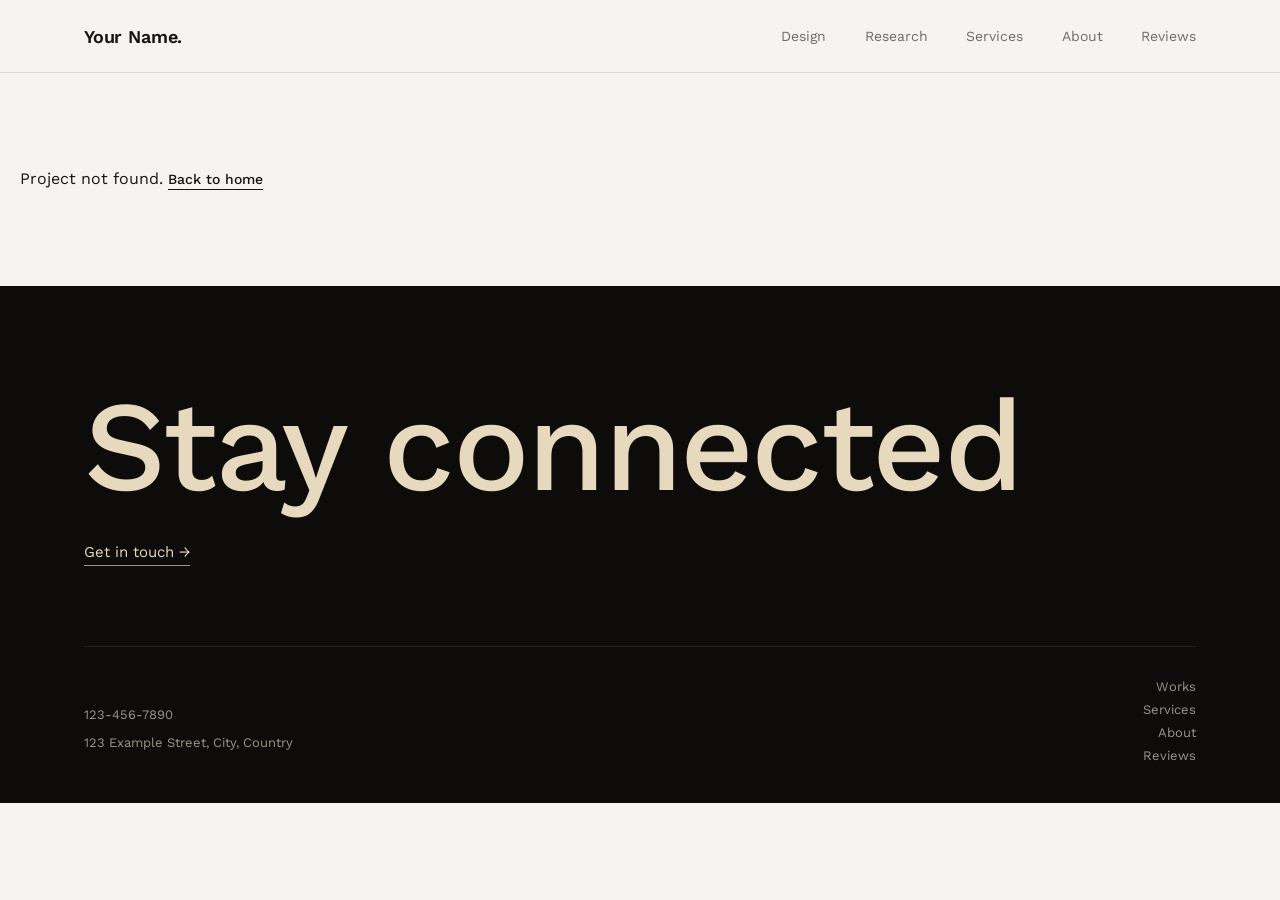
==== project.html @ c6c9f7dd "Add files via upload" ====
<!DOCTYPE html>
<html lang="en">
<head>
<meta charset="UTF-8">
<meta name="viewport" content="width=device-width, initial-scale=1.0">
<title>Project — Portfolio</title>
<link rel="preconnect" href="https://fonts.googleapis.com">
<link rel="preconnect" href="https://fonts.gstatic.com" crossorigin>
<link href="https://fonts.googleapis.com/css2?family=Work+Sans:wght@300;400;500;600;700&display=swap" rel="stylesheet">
<link rel="stylesheet" href="css/style.css">
</head>
<body>

<nav class="nav">
  <div class="wrap">
    <a class="nav-logo" href="index.html">Your Name.</a>
    <button class="nav-toggle" aria-label="Toggle menu">☰</button>
    <ul class="nav-links">
      <li><a href="index.html#design-works">Design</a></li>
      <li><a href="index.html#research-works">Research</a></li>
      <li><a href="index.html#services">Services</a></li>
      <li><a href="index.html#about">About</a></li>
      <li><a href="index.html#reviews">Reviews</a></li>
    </ul>
  </div>
</nav>

<div id="project-root"></div>

<footer class="footer">
  <div class="wrap">
    <h2 class="footer-title">Stay connected</h2>
    <a class="footer-cta" href="mailto:hello@example.com">Get in touch →</a>
    <div class="footer-bottom">
      <div>
        <p>123-456-7890</p>
        <p>123 Example Street, City, Country</p>
      </div>
      <ul class="footer-links">
        <li><a href="index.html#design-works">Works</a></li>
        <li><a href="index.html#services">Services</a></li>
        <li><a href="index.html#about">About</a></li>
        <li><a href="index.html#reviews">Reviews</a></li>
      </ul>
    </div>
  </div>
</footer>

<script src="js/projects-data.js"></script>
<script src="js/render.js"></script>
</body>
</html>
---- css/style.css ----
/* ============================================
   TOKENS
   ============================================ */
:root {
  --bg: #F5F4F0;
  --bg-alt: #EFEDE8;
  --text: #161513;
  --text-soft: #6E6C67;
  --accent: #FF4B1F;
  --line: #DEDBD3;
  --footer-bg: #0D0C0A;
  --footer-text: #E7D9BE;
  --footer-text-soft: #9C948A;
  --radius: 6px;
  --max: 1240px;
  --gutter: clamp(24px, 5vw, 64px);
}

* { box-sizing: border-box; }
html { scroll-behavior: smooth; }

body {
  margin: 0;
  background: var(--bg);
  color: var(--text);
  font-family: "Work Sans", -apple-system, sans-serif;
  font-weight: 400;
  -webkit-font-smoothing: antialiased;
}

img { max-width: 100%; display: block; }
a { color: inherit; text-decoration: none; }

.wrap {
  max-width: var(--max);
  margin: 0 auto;
  padding: 0 var(--gutter);
}

/* ============================================
   NAV
   ============================================ */
.nav {
  position: sticky;
  top: 0;
  z-index: 50;
  background: rgba(245, 244, 240, 0.88);
  backdrop-filter: blur(8px);
  border-bottom: 1px solid var(--line);
}

.nav .wrap {
  display: flex;
  align-items: center;
  justify-content: space-between;
  height: 72px;
}

.nav-logo {
  font-weight: 600;
  font-size: 18px;
  letter-spacing: -0.01em;
}

.nav-links {
  display: flex;
  gap: clamp(20px, 3vw, 40px);
  list-style: none;
  margin: 0;
  padding: 0;
  font-size: 14px;
  font-weight: 400;
  color: var(--text-soft);
}

.nav-links a:hover { color: var(--text); }

.nav-toggle {
  display: none;
  background: none;
  border: none;
  font-size: 22px;
  cursor: pointer;
  color: var(--text);
}

@media (max-width: 760px) {
  .nav-links {
    position: fixed;
    inset: 72px 0 auto 0;
    background: var(--bg);
    flex-direction: column;
    padding: 24px var(--gutter) 32px;
    border-bottom: 1px solid var(--line);
    transform: translateY(-8px);
    opacity: 0;
    pointer-events: none;
    transition: opacity .2s ease, transform .2s ease;
  }
  .nav-links.open {
    opacity: 1;
    transform: translateY(0);
    pointer-events: auto;
  }
  .nav-toggle { display: block; }
}

/* ============================================
   SECTION LABEL (eyebrow-style, used sparingly & only where content is a labeled group)
   ============================================ */
.section-label {
  display: flex;
  align-items: center;
  gap: 12px;
  color: var(--text-soft);
  font-size: 14px;
  margin-bottom: 20px;
}
.section-label::before {
  content: "";
  width: 28px;
  height: 1px;
  background: var(--text-soft);
}

/* ============================================
   HERO
   ============================================ */
.hero {
  padding: 56px 0 0;
}

.hero-grid {
  display: grid;
  grid-template-columns: 1.1fr 0.9fr;
  gap: var(--gutter);
  align-items: start;
}

.hero-image {
  aspect-ratio: 4 / 3.4;
  background: var(--bg-alt);
  border-radius: var(--radius);
  overflow: hidden;
}
.hero-image img { width: 100%; height: 100%; object-fit: cover; }

.hero-copy h1 {
  font-size: clamp(28px, 3.4vw, 40px);
  font-weight: 500;
  margin: 0 0 20px;
  letter-spacing: -0.01em;
}

.hero-copy p {
  font-size: 16px;
  line-height: 1.6;
  color: var(--text-soft);
  max-width: 42ch;
  margin: 0 0 24px;
}

.link-arrow {
  display: inline-flex;
  align-items: center;
  gap: 8px;
  font-size: 14px;
  font-weight: 500;
  border-bottom: 1px solid var(--text);
  padding-bottom: 2px;
}

.hero-name {
  display: flex;
  justify-content: space-between;
  align-items: flex-end;
  margin-top: 72px;
  padding-bottom: 48px;
  border-bottom: 1px solid var(--line);
}

.hero-name h2 {
  font-size: clamp(44px, 9vw, 96px);
  font-weight: 500;
  margin: 0;
  letter-spacing: -0.02em;
  line-height: 1;
}

.hero-name .scroll-hint {
  font-size: 13px;
  color: var(--text-soft);
  white-space: nowrap;
}

@media (max-width: 760px) {
  .hero-grid { grid-template-columns: 1fr; }
  .hero-name { flex-direction: column; align-items: flex-start; gap: 16px; }
}

/* ============================================
   SELECTED WORKS
   ============================================ */
.works {
  padding: 96px 0;
}

.works-head {
  display: grid;
  grid-template-columns: 1fr 1.4fr;
  gap: var(--gutter);
  margin-bottom: 56px;
  align-items: start;
}

.works-head p {
  font-size: clamp(20px, 2.4vw, 28px);
  font-weight: 400;
  line-height: 1.4;
  margin: 0;
  letter-spacing: -0.01em;
}

.works-grid {
  display: grid;
  grid-template-columns: 1fr 1fr;
  gap: 32px 32px;
}

.work-card { display: block; }

.work-thumb {
  aspect-ratio: 4 / 3;
  border-radius: var(--radius);
  overflow: hidden;
  background: var(--bg-alt);
  margin-bottom: 16px;
  position: relative;
}
.work-thumb img,
.work-thumb video {
  width: 100%;
  height: 100%;
  object-fit: cover;
  transition: transform .5s ease;
}
.work-card:hover .work-thumb img,
.work-card:hover .work-thumb video {
  transform: scale(1.03);
}

.work-title {
  font-size: 17px;
  font-weight: 500;
  margin: 0 0 4px;
}
.work-meta {
  font-size: 14px;
  color: var(--text-soft);
  margin: 0;
}

@media (max-width: 760px) {
  .works-head { grid-template-columns: 1fr; }
  .works-grid { grid-template-columns: 1fr; }
}

/* ============================================
   SERVICES
   ============================================ */
.services { padding: 96px 0; border-top: 1px solid var(--line); }

.services-head {
  display: grid;
  grid-template-columns: 1fr 1.4fr;
  gap: var(--gutter);
  margin-bottom: 56px;
}
.services-head p {
  font-size: clamp(20px, 2.4vw, 28px);
  font-weight: 400;
  line-height: 1.4;
  margin: 0;
}

.service-row {
  display: grid;
  grid-template-columns: 32px 1fr 1fr;
  gap: 32px;
  align-items: center;
  padding: 28px 0;
  border-top: 1px solid var(--line);
}
.service-row:last-child { border-bottom: 1px solid var(--line); }

.service-index { font-size: 13px; color: var(--text-soft); }
.service-title { font-size: 19px; font-weight: 500; margin: 0 0 6px; }
.service-desc { font-size: 14px; color: var(--text-soft); margin: 0; max-width: 40ch; }
.service-thumb {
  aspect-ratio: 5 / 2;
  border-radius: var(--radius);
  overflow: hidden;
  background: var(--bg-alt);
}
.service-thumb img { width: 100%; height: 100%; object-fit: cover; }

@media (max-width: 760px) {
  .services-head { grid-template-columns: 1fr; }
  .service-row { grid-template-columns: 1fr; gap: 12px; }
  .service-thumb { aspect-ratio: 16/9; }
}

/* ============================================
   ABOUT
   ============================================ */
.about { padding: 96px 0; border-top: 1px solid var(--line); }

.about-grid {
  display: grid;
  grid-template-columns: 0.9fr 1.1fr;
  gap: var(--gutter);
}

.about-name { font-size: clamp(32px, 4vw, 48px); font-weight: 500; margin: 0 0 20px; }
.about-bio { font-size: 15px; line-height: 1.7; color: var(--text-soft); max-width: 46ch; }

.timeline-row {
  display: flex;
  justify-content: space-between;
  gap: 16px;
  padding: 18px 0;
  border-top: 1px solid var(--line);
}
.timeline-row:last-child { border-bottom: 1px solid var(--line); }
.timeline-role { font-size: 15px; font-weight: 500; margin: 0 0 4px; }
.timeline-org { font-size: 13px; color: var(--text-soft); margin: 0; }
.timeline-year { font-size: 13px; color: var(--text-soft); white-space: nowrap; }

@media (max-width: 760px) {
  .about-grid { grid-template-columns: 1fr; }
}

/* ============================================
   TESTIMONIALS
   ============================================ */
.testimonials { padding: 96px 0; border-top: 1px solid var(--line); }
.testimonials-head { max-width: 46ch; margin-bottom: 48px; }
.testimonials-head p { color: var(--text-soft); font-size: 15px; line-height: 1.6; }

.testi-grid {
  display: grid;
  grid-template-columns: repeat(2, 1fr);
  gap: 24px;
}
.testi-card {
  background: var(--bg-alt);
  border-radius: var(--radius);
  padding: 28px;
}
.testi-quote { font-size: 16px; line-height: 1.6; margin: 0 0 20px; }
.testi-person { display: flex; align-items: center; gap: 12px; }
.testi-avatar {
  width: 36px; height: 36px; border-radius: 50%;
  background: var(--line); overflow: hidden; flex-shrink: 0;
}
.testi-avatar img { width: 100%; height: 100%; object-fit: cover; }
.testi-name { font-size: 14px; font-weight: 500; margin: 0; }
.testi-role { font-size: 13px; color: var(--text-soft); margin: 0; }

@media (max-width: 760px) {
  .testi-grid { grid-template-columns: 1fr; }
}

/* ============================================
   FOOTER
   ============================================ */
.footer {
  background: var(--footer-bg);
  color: var(--footer-text);
  padding: 96px 0 40px;
}

.footer-title {
  font-size: clamp(48px, 11vw, 128px);
  font-weight: 500;
  margin: 0 0 32px;
  letter-spacing: -0.02em;
  line-height: 1;
}

.footer-cta {
  display: inline-flex;
  align-items: center;
  gap: 10px;
  font-size: 15px;
  color: var(--footer-text);
  border-bottom: 1px solid var(--footer-text-soft);
  padding-bottom: 4px;
  margin-bottom: 80px;
}

.footer-bottom {
  display: flex;
  justify-content: space-between;
  align-items: flex-end;
  gap: 24px;
  padding-top: 32px;
  border-top: 1px solid #262420;
  color: var(--footer-text-soft);
  font-size: 13px;
}

.footer-links {
  display: flex;
  flex-direction: column;
  gap: 8px;
  list-style: none;
  margin: 0;
  padding: 0;
  text-align: right;
}
.footer-links a:hover { color: var(--footer-text); }

@media (max-width: 760px) {
  .footer-bottom { flex-direction: column; align-items: flex-start; gap: 24px; }
  .footer-links { text-align: left; }
}

/* ============================================
   PROJECT PAGE
   ============================================ */
.project-header { padding: 56px 0 40px; }

.project-header-grid {
  display: grid;
  grid-template-columns: 1.3fr 0.7fr;
  gap: var(--gutter);
  align-items: start;
  padding-bottom: 40px;
  border-bottom: 1px solid var(--line);
}

.project-title { font-size: clamp(32px, 5vw, 52px); font-weight: 500; margin: 0 0 16px; letter-spacing: -0.01em; }

.project-live {
  display: inline-flex;
  align-items: center;
  gap: 8px;
  font-size: 14px;
  color: var(--text-soft);
}
.project-live:hover { color: var(--text); }

.project-meta dl {
  display: grid;
  grid-template-columns: 1fr 1fr;
  gap: 20px 16px;
  margin: 0;
}
.project-meta dt { font-size: 12px; color: var(--text-soft); margin-bottom: 4px; }
.project-meta dd { font-size: 14px; font-weight: 500; margin: 0; }

@media (max-width: 760px) {
  .project-header-grid { grid-template-columns: 1fr; }
}

.project-hero {
  margin: 48px 0;
  border-radius: var(--radius);
  overflow: hidden;
  background: var(--bg-alt);
}
.project-hero img, .project-hero video { width: 100%; display: block; }

.project-details {
  display: grid;
  grid-template-columns: 0.6fr 1.4fr;
  gap: var(--gutter);
  padding: 48px 0;
  border-top: 1px solid var(--line);
}
.project-details p {
  font-size: 15px;
  line-height: 1.75;
  color: var(--text-soft);
  margin: 0 0 20px;
}
.project-details p:last-child { margin-bottom: 0; }

@media (max-width: 760px) {
  .project-details { grid-template-columns: 1fr; }
}

.project-gallery {
  display: flex;
  flex-direction: column;
  gap: 24px;
  padding-bottom: 64px;
}
.project-gallery img, .project-gallery video {
  width: 100%;
  border-radius: var(--radius);
  background: var(--bg-alt);
}

.project-nav {
  display: flex;
  justify-content: space-between;
  padding: 32px 0 80px;
  border-top: 1px solid var(--line);
  font-size: 14px;
}
.project-nav a { color: var(--text-soft); }
.project-nav a:hover { color: var(--text); }

/* Utility empty state for template placeholders */
.placeholder-note {
  font-size: 13px;
  color: var(--text-soft);
  text-align: center;
  padding: 4px 8px;
}
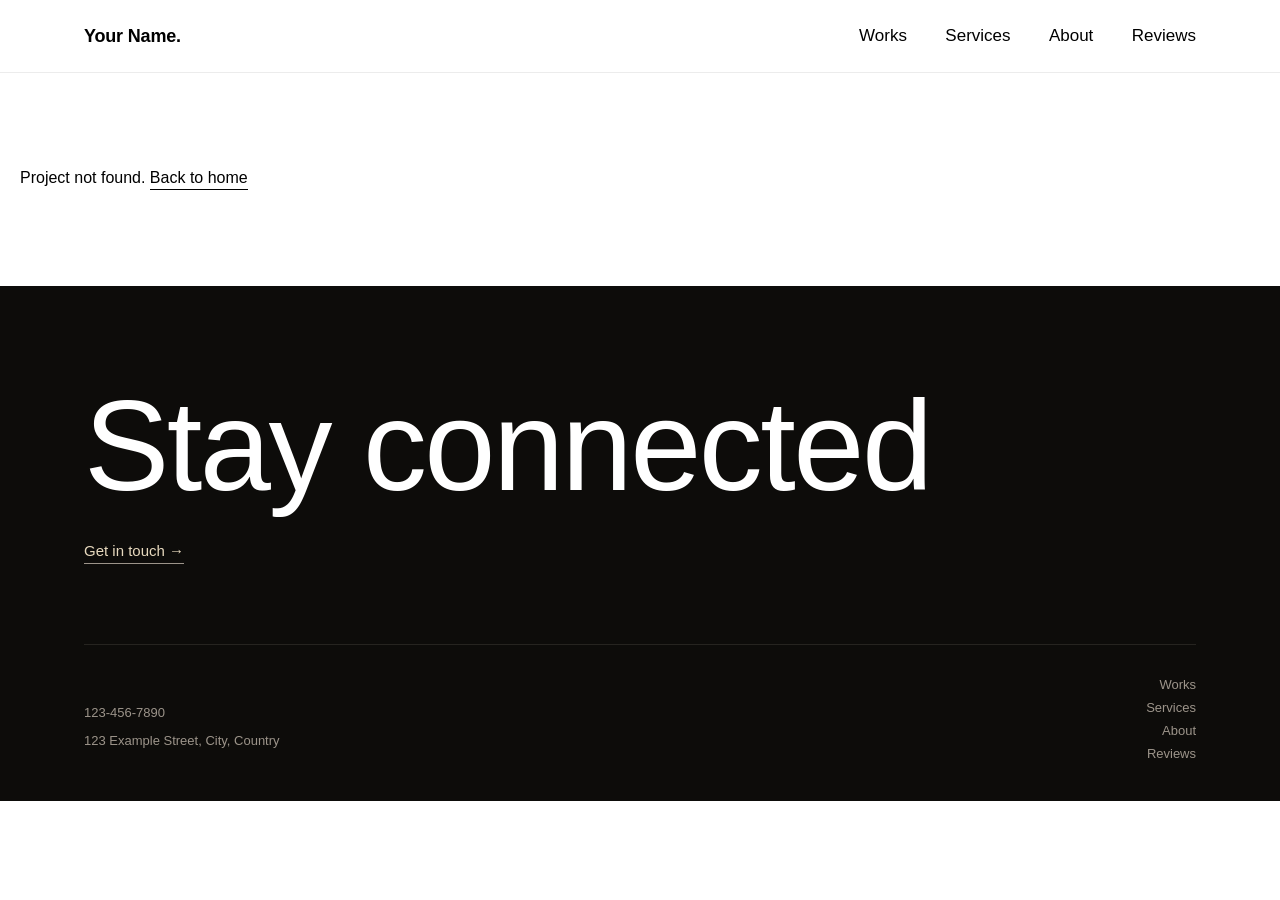
==== commit 37531837: "sisteragency" ====
--- a/project.html
+++ b/project.html
@@ -16,8 +16,7 @@
     <a class="nav-logo" href="index.html">Your Name.</a>
     <button class="nav-toggle" aria-label="Toggle menu">☰</button>
     <ul class="nav-links">
-      <li><a href="index.html#design-works">Design</a></li>
-      <li><a href="index.html#research-works">Research</a></li>
+      <li><a href="index.html#design-works">Works</a></li>
       <li><a href="index.html#services">Services</a></li>
       <li><a href="index.html#about">About</a></li>
       <li><a href="index.html#reviews">Reviews</a></li>
--- a/css/style.css
+++ b/css/style.css
@@ -2,12 +2,12 @@
    TOKENS
    ============================================ */
 :root {
-  --bg: #F5F4F0;
+  --bg: #FFFFFF;
   --bg-alt: #EFEDE8;
-  --text: #161513;
-  --text-soft: #6E6C67;
+  --text: #000000;
+  --text-soft: #000000;
   --accent: #FF4B1F;
-  --line: #DEDBD3;
+  --line: #ECECEC;
   --footer-bg: #0D0C0A;
   --footer-text: #E7D9BE;
   --footer-text-soft: #9C948A;
@@ -16,6 +16,23 @@
   --gutter: clamp(24px, 5vw, 64px);
 }
 
+@font-face {
+  font-family: 'InterDisplay';
+  src: url('fonts/InterDisplay-Regular.woff') format('woff');
+  font-weight: 400;
+  font-style: normal;
+  font-display: swap;
+}
+
+/* Kept available for the one deliberate bold moment (work-details title) */
+@font-face {
+  font-family: 'InterDisplay';
+  src: url('fonts/InterDisplay-SemiBold.woff') format('woff');
+  font-weight: 600;
+  font-style: normal;
+  font-display: swap;
+}
+
 * { box-sizing: border-box; }
 html { scroll-behavior: smooth; }
 
@@ -23,9 +40,13 @@
   margin: 0;
   background: var(--bg);
   color: var(--text);
-  font-family: "Work Sans", -apple-system, sans-serif;
+  font-family: 'InterDisplay', sans-serif;
+  font-weight: 300;
+}
+
+h1, h2, h3, h4, h5, h6 {
   font-weight: 400;
-  -webkit-font-smoothing: antialiased;
+  color: var(--text);
 }
 
 img { max-width: 100%; display: block; }
@@ -44,7 +65,7 @@
   position: sticky;
   top: 0;
   z-index: 50;
-  background: rgba(245, 244, 240, 0.88);
+  background: rgba(255, 255, 255, 0.9);
   backdrop-filter: blur(8px);
   border-bottom: 1px solid var(--line);
 }
@@ -68,7 +89,7 @@
   list-style: none;
   margin: 0;
   padding: 0;
-  font-size: 14px;
+  font-size: 17px;
   font-weight: 400;
   color: var(--text-soft);
 }
@@ -113,7 +134,8 @@
   align-items: center;
   gap: 12px;
   color: var(--text-soft);
-  font-size: 14px;
+  font-size: 30px;
+  line-height: 36px;
   margin-bottom: 20px;
 }
 .section-label::before {
@@ -153,8 +175,8 @@
 }
 
 .hero-copy p {
-  font-size: 16px;
-  line-height: 1.6;
+  font-size: 18px;
+  line-height: 1.4;
   color: var(--text-soft);
   max-width: 42ch;
   margin: 0 0 24px;
@@ -164,7 +186,7 @@
   display: inline-flex;
   align-items: center;
   gap: 8px;
-  font-size: 14px;
+  font-size: 16px;
   font-weight: 500;
   border-bottom: 1px solid var(--text);
   padding-bottom: 2px;
@@ -188,7 +210,7 @@
 }
 
 .hero-name .scroll-hint {
-  font-size: 13px;
+  font-size: 16px;
   color: var(--text-soft);
   white-space: nowrap;
 }
@@ -216,7 +238,7 @@
 .works-head p {
   font-size: clamp(20px, 2.4vw, 28px);
   font-weight: 400;
-  line-height: 1.4;
+  line-height: 36px;
   margin: 0;
   letter-spacing: -0.01em;
 }
@@ -250,12 +272,12 @@
 }
 
 .work-title {
+  font-size: 20px;
+  font-weight: 500;
+  margin: 0 0 4px;
+}
+.work-meta {
   font-size: 17px;
-  font-weight: 500;
-  margin: 0 0 4px;
-}
-.work-meta {
-  font-size: 14px;
   color: var(--text-soft);
   margin: 0;
 }
@@ -295,7 +317,7 @@
 
 .service-index { font-size: 13px; color: var(--text-soft); }
 .service-title { font-size: 19px; font-weight: 500; margin: 0 0 6px; }
-.service-desc { font-size: 14px; color: var(--text-soft); margin: 0; max-width: 40ch; }
+.service-desc { font-size: 16px; line-height: 1.4; color: var(--text-soft); margin: 0; max-width: 40ch; }
 .service-thumb {
   aspect-ratio: 5 / 2;
   border-radius: var(--radius);
@@ -322,7 +344,7 @@
 }
 
 .about-name { font-size: clamp(32px, 4vw, 48px); font-weight: 500; margin: 0 0 20px; }
-.about-bio { font-size: 15px; line-height: 1.7; color: var(--text-soft); max-width: 46ch; }
+.about-bio { font-size: 17px; line-height: 1.45; color: var(--text-soft); max-width: 46ch; }
 
 .timeline-row {
   display: flex;
@@ -345,7 +367,7 @@
    ============================================ */
 .testimonials { padding: 96px 0; border-top: 1px solid var(--line); }
 .testimonials-head { max-width: 46ch; margin-bottom: 48px; }
-.testimonials-head p { color: var(--text-soft); font-size: 15px; line-height: 1.6; }
+.testimonials-head p { color: var(--text-soft); font-size: 17px; line-height: 1.45; }
 
 .testi-grid {
   display: grid;
@@ -357,7 +379,7 @@
   border-radius: var(--radius);
   padding: 28px;
 }
-.testi-quote { font-size: 16px; line-height: 1.6; margin: 0 0 20px; }
+.testi-quote { font-size: 18px; line-height: 1.4; margin: 0 0 20px; }
 .testi-person { display: flex; align-items: center; gap: 12px; }
 .testi-avatar {
   width: 36px; height: 36px; border-radius: 50%;
@@ -386,6 +408,7 @@
   margin: 0 0 32px;
   letter-spacing: -0.02em;
   line-height: 1;
+  color: #FFFFFF;
 }
 
 .footer-cta {
@@ -440,14 +463,31 @@
   border-bottom: 1px solid var(--line);
 }
 
-.project-title { font-size: clamp(32px, 5vw, 52px); font-weight: 500; margin: 0 0 16px; letter-spacing: -0.01em; }
+.project-title {
+  font-size: clamp(36px, 6vw, 64px);
+  font-weight: 500;
+  line-height: 1.2;
+  margin: 0 0 16px;
+  letter-spacing: -0.01em;
+  color: #000000;
+}
+
+.project-intro {
+  font-size: 16px;
+  font-weight: 200;
+  line-height: 1.375;
+  color: rgb(0,0,0);
+  max-width: 52ch;
+  margin: 0 0 16px;
+}
 
 .project-live {
   display: inline-flex;
   align-items: center;
   gap: 8px;
-  font-size: 14px;
-  color: var(--text-soft);
+  font-weight: 200;
+  font-size: 17px;
+  color: rgb(109,109,109);
 }
 .project-live:hover { color: var(--text); }
 
@@ -457,8 +497,20 @@
   gap: 20px 16px;
   margin: 0;
 }
-.project-meta dt { font-size: 12px; color: var(--text-soft); margin-bottom: 4px; }
-.project-meta dd { font-size: 14px; font-weight: 500; margin: 0; }
+.project-meta dt {
+  font-size: 17px;
+  font-weight: 200;
+  line-height: 5px;
+  color: rgb(109, 109, 109);
+  margin: 0 0 20px;
+}
+.project-meta dd {
+  font-size: 16px;
+  font-weight: 400;
+  line-height: 1.375;
+  color: #000000;
+  margin: 0;
+}
 
 @media (max-width: 760px) {
   .project-header-grid { grid-template-columns: 1fr; }
@@ -479,10 +531,25 @@
   padding: 48px 0;
   border-top: 1px solid var(--line);
 }
+.details-title {
+  font-size: 30px;
+  color: rgb(0, 0, 0);
+  line-height: 36px;
+  margin: 0 0 20px;
+  letter-spacing: -0.01em;
+}
+.project-details h3 {
+  font-size: 22px;
+  font-weight: 500;
+  line-height: 1.409;
+  color: #000000;
+  margin: 0 0 12px;
+}
 .project-details p {
-  font-size: 15px;
-  line-height: 1.75;
-  color: var(--text-soft);
+  font-size: 16px;
+  font-weight: 200;
+  line-height: 21px;
+  color: #000000;
   margin: 0 0 20px;
 }
 .project-details p:last-child { margin-bottom: 0; }
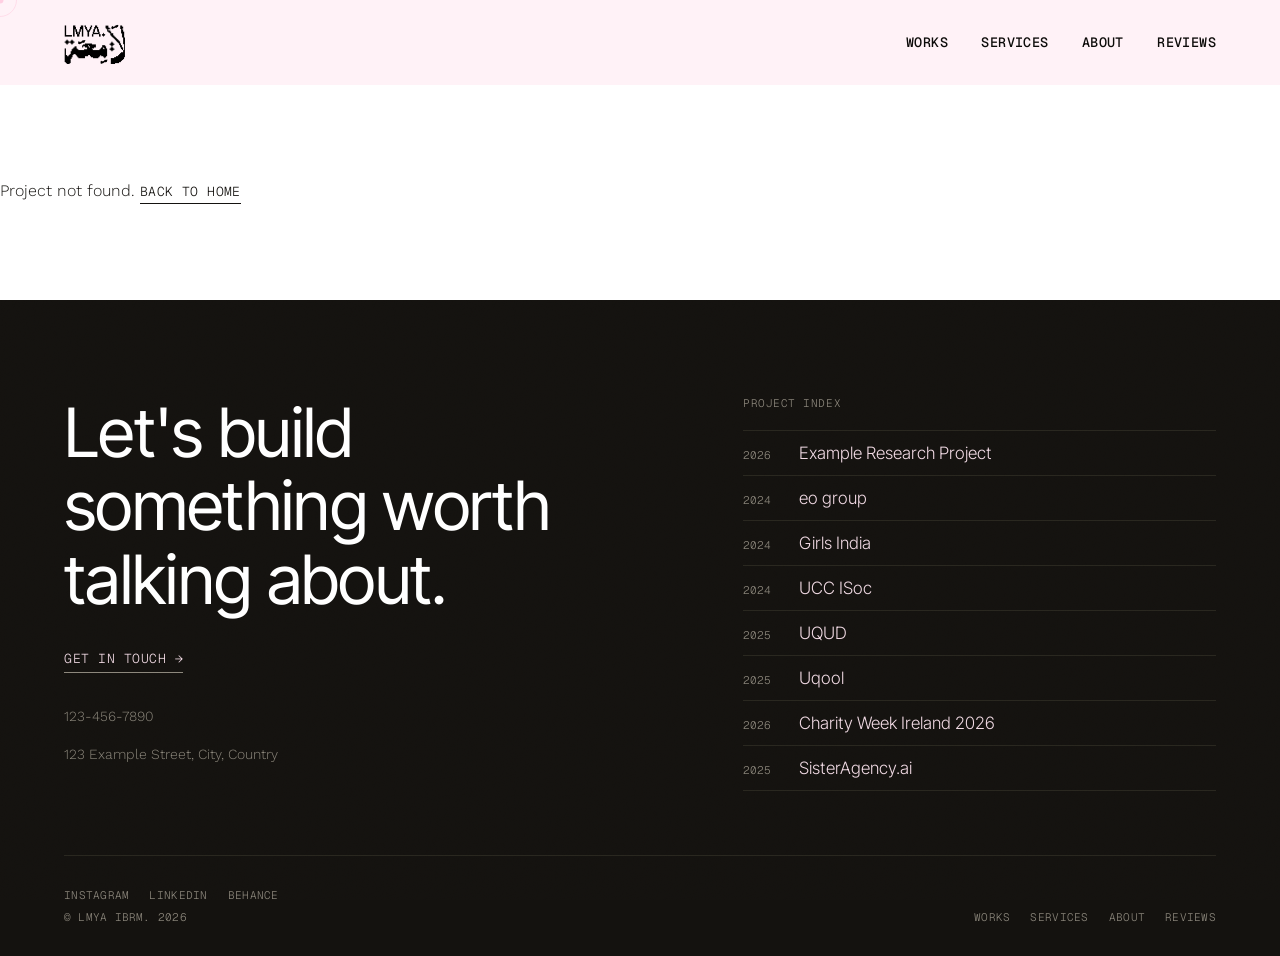
==== commit 87c9e9cf: "new site layout" ====
--- a/project.html
+++ b/project.html
@@ -6,14 +6,21 @@
 <title>Project — Portfolio</title>
 <link rel="preconnect" href="https://fonts.googleapis.com">
 <link rel="preconnect" href="https://fonts.gstatic.com" crossorigin>
-<link href="https://fonts.googleapis.com/css2?family=Work+Sans:wght@300;400;500;600;700&display=swap" rel="stylesheet">
+<link href="https://fonts.googleapis.com/css2?family=Inter+Tight:ital,wght@0,400;0,500;1,400&family=Work+Sans:wght@300;400;500;600&family=Geist+Mono:wght@400;700&family=Funnel+Display:wght@500;600&display=swap" rel="stylesheet">
 <link rel="stylesheet" href="css/style.css">
 </head>
-<body>
+<body class="project-page">
+
+<div class="grain-overlay"></div>
+<div class="scroll-progress" id="scroll-progress"></div>
+<div class="cursor-ring" id="cursor-ring"></div>
+<div class="cursor-dot" id="cursor-dot"></div>
 
 <nav class="nav">
   <div class="wrap">
-    <a class="nav-logo" href="index.html">Your Name.</a>
+    <a href="index.html" class="nav-logo">
+      <img src="images/logo.png" alt="Lmya Ibrm.">
+    </a>
     <button class="nav-toggle" aria-label="Toggle menu">☰</button>
     <ul class="nav-links">
       <li><a href="index.html#design-works">Works</a></li>
@@ -28,12 +35,29 @@
 
 <footer class="footer">
   <div class="wrap">
-    <h2 class="footer-title">Stay connected</h2>
-    <a class="footer-cta" href="mailto:hello@example.com">Get in touch →</a>
+    <div class="footer-top">
+      <div>
+        <h2 class="footer-title">Let's build something worth talking about.</h2>
+        <a class="footer-cta" href="mailto:hello@example.com">Get in touch →</a>
+        <div class="footer-contact-details">
+          <p>123-456-7890</p>
+          <p>123 Example Street, City, Country</p>
+        </div>
+      </div>
+      <div>
+        <div class="footer-index-label">Project Index</div>
+        <ul class="footer-index-list" id="footer-project-index"></ul>
+      </div>
+    </div>
+
     <div class="footer-bottom">
-      <div>
-        <p>123-456-7890</p>
-        <p>123 Example Street, City, Country</p>
+      <div class="footer-bottom-block">
+        <ul class="footer-socials">
+          <li><a href="#">Instagram</a></li>
+          <li><a href="#">LinkedIn</a></li>
+          <li><a href="#">Behance</a></li>
+        </ul>
+        <span class="footer-copyright">© Lmya Ibrm. 2026</span>
       </div>
       <ul class="footer-links">
         <li><a href="index.html#design-works">Works</a></li>
@@ -47,5 +71,6 @@
 
 <script src="js/projects-data.js"></script>
 <script src="js/render.js"></script>
+<script src="js/site.js"></script>
 </body>
 </html>
--- a/css/style.css
+++ b/css/style.css
@@ -2,51 +2,51 @@
    TOKENS
    ============================================ */
 :root {
-  --bg: #FFFFFF;
-  --bg-alt: #EFEDE8;
-  --text: #000000;
-  --text-soft: #000000;
-  --accent: #FF4B1F;
-  --line: #ECECEC;
-  --footer-bg: #0D0C0A;
-  --footer-text: #E7D9BE;
-  --footer-text-soft: #9C948A;
-  --radius: 6px;
-  --max: 1240px;
-  --gutter: clamp(24px, 5vw, 64px);
-}
-
-@font-face {
-  font-family: 'InterDisplay';
-  src: url('fonts/InterDisplay-Regular.woff') format('woff');
-  font-weight: 400;
-  font-style: normal;
-  font-display: swap;
-}
-
-/* Kept available for the one deliberate bold moment (work-details title) */
-@font-face {
-  font-family: 'InterDisplay';
-  src: url('fonts/InterDisplay-SemiBold.woff') format('woff');
-  font-weight: 600;
-  font-style: normal;
-  font-display: swap;
+  --bg: #ffffff;
+  --bg-alt: #fff5f5;
+  --bg-panel: #fff1f6;
+  --bg-white: #FFFFFF;
+  --text: #14120F;
+  --text-soft: #55504A;
+  --accent: #FFCFE2;
+  --accent-deep: #e8a93c;
+  --line: rgba(20, 18, 15, 0.12);
+  --footer-bg: #14120F;
+  --footer-text: #f1dae4;
+  --footer-text-soft: #8C877C;
+  --radius: 4px;
+  --max: 1320px;
+  --gutter: clamp(24px, 5vw, 72px);
+  --font-sans: 'Work Sans', sans-serif;
+  --font-display: 'Inter Tight', sans-serif;
+  --font-mono: 'Geist Mono', monospace;
+  --font-funnel: 'Funnel Display', sans-serif;
 }
 
 * { box-sizing: border-box; }
 html { scroll-behavior: smooth; }
+
+::selection {
+  background: var(--accent);
+  color: #FFFFFF;
+}
 
 body {
   margin: 0;
   background: var(--bg);
   color: var(--text);
-  font-family: 'InterDisplay', sans-serif;
+  font-family: var(--font-sans);
   font-weight: 300;
+  cursor: none;
+}
+@media (hover: none), (pointer: coarse) {
+  body { cursor: auto; }
 }
 
 h1, h2, h3, h4, h5, h6 {
   font-weight: 400;
   color: var(--text);
+  margin: 0;
 }
 
 img { max-width: 100%; display: block; }
@@ -59,48 +59,116 @@
 }
 
 /* ============================================
+   SHARED TYPE UTILITIES
+   ============================================ */
+
+/* Small uppercase monospace label — used for nav items, eyebrows,
+   numbered index markers, meta captions. This is the "studio" voice. */
+.mono-label {
+  font-family: var(--font-mono);
+  font-size: 12px;
+  letter-spacing: 0.08em;
+  text-transform: uppercase;
+  color: var(--accent-deep);
+}
+
+/* Eyebrow row: short dash rule + mono label, sits above a headline */
+.eyebrow {
+  display: flex;
+  align-items: center;
+  gap: 12px;
+  font-family: var(--font-mono);
+  font-size: 12px;
+  letter-spacing: 0.1em;
+  text-transform: uppercase;
+  color: var(--text-soft);
+  margin-bottom: 20px;
+}
+.eyebrow::before {
+  content: "";
+  width: 26px;
+  height: 1px;
+  background: var(--accent);
+  flex-shrink: 0;
+}
+
+/* Numbered index marker, e.g. (01) — used on manifesto dividers and
+   service/section numbering throughout */
+.index-num {
+  font-family: var(--font-mono);
+  font-size: 13px;
+  color: var(--accent-deep);
+}
+
+/* ============================================
    NAV
    ============================================ */
 .nav {
   position: sticky;
   top: 0;
   z-index: 50;
-  background: rgba(255, 255, 255, 0.9);
-  backdrop-filter: blur(8px);
-  border-bottom: 1px solid var(--line);
+  background: rgba(255, 241, 246, 0.88);
+  backdrop-filter: blur(10px);
+  border-bottom: 1px solid transparent;
 }
 
 .nav .wrap {
   display: flex;
   align-items: center;
   justify-content: space-between;
-  height: 72px;
+  height: 84px;
+  gap: 24px;
 }
 
 .nav-logo {
-  font-weight: 600;
-  font-size: 18px;
-  letter-spacing: -0.01em;
+  display: flex;
+  align-items: center;
+  line-height: 1;
+}
+.nav-logo img {
+  height: 44px;
+  width: auto;
+  display: block;
 }
 
 .nav-links {
   display: flex;
-  gap: clamp(20px, 3vw, 40px);
+  gap: clamp(18px, 2.6vw, 36px);
   list-style: none;
   margin: 0;
   padding: 0;
-  font-size: 17px;
-  font-weight: 400;
-  color: var(--text-soft);
-}
-
-.nav-links a:hover { color: var(--text); }
+  font-family: var(--font-mono);
+  font-size: 13.5px;
+  font-weight: 500;
+  letter-spacing: 0.08em;
+  text-transform: uppercase;
+  color: #0B0A08;
+}
+
+.nav-links a {
+  position: relative;
+  padding-bottom: 3px;
+}
+.nav-links a::after {
+  content: "";
+  position: absolute;
+  left: 0;
+  bottom: -3px;
+  width: 100%;
+  height: 1px;
+  background: var(--accent);
+  transform: scaleX(0);
+  transform-origin: left;
+  transition: transform .3s ease;
+}
+.nav-links a:hover { color: var(--accent-deep); }
+.nav-links a:hover::after { transform: scaleX(1); }
 
 .nav-toggle {
   display: none;
   background: none;
   border: none;
-  font-size: 22px;
+  font-size: 20px;
   cursor: pointer;
   color: var(--text);
 }
@@ -108,7 +176,7 @@
 @media (max-width: 760px) {
   .nav-links {
     position: fixed;
-    inset: 72px 0 auto 0;
+    inset: 84px 0 auto 0;
     background: var(--bg);
     flex-direction: column;
     padding: 24px var(--gutter) 32px;
@@ -117,6 +185,7 @@
     opacity: 0;
     pointer-events: none;
     transition: opacity .2s ease, transform .2s ease;
+    gap: 20px !important;
   }
   .nav-links.open {
     opacity: 1;
@@ -127,40 +196,63 @@
 }
 
 /* ============================================
-   SECTION LABEL (eyebrow-style, used sparingly & only where content is a labeled group)
+   SECTION LABEL (legacy hook kept for services/about heads)
    ============================================ */
 .section-label {
+  font-family: var(--font-mono);
+  font-size: 12px;
+  letter-spacing: 0.1em;
+  text-transform: uppercase;
+  color: var(--text-soft);
   display: flex;
   align-items: center;
   gap: 12px;
-  color: var(--text-soft);
-  font-size: 30px;
-  line-height: 36px;
   margin-bottom: 20px;
 }
 .section-label::before {
   content: "";
-  width: 28px;
+  width: 26px;
   height: 1px;
-  background: var(--text-soft);
+  background: var(--accent);
 }
 
 /* ============================================
    HERO
    ============================================ */
 .hero {
-  padding: 56px 0 0;
+  padding: 48px 0 0;
+  background: var(--bg);
+  position: relative;
+  overflow: hidden;
+}
+.hero::before {
+  content: "";
+  position: absolute;
+  top: -160px;
+  right: -160px;
+  width: 480px;
+  height: 480px;
+  background: radial-gradient(circle, var(--accent) 0%, transparent 70%);
+  opacity: 0.12;
+  filter: blur(70px);
+  pointer-events: none;
+  z-index: 0;
+}
+.hero .wrap {
+  position: relative;
+  z-index: 1;
 }
 
 .hero-grid {
   display: grid;
-  grid-template-columns: 1.1fr 0.9fr;
+  grid-template-columns: 1.15fr 0.85fr;
   gap: var(--gutter);
-  align-items: start;
+  align-items: end;
+  padding-bottom: 56px;
 }
 
 .hero-image {
-  aspect-ratio: 4 / 3.4;
+  aspect-ratio: 4 / 3.6;
   background: var(--bg-alt);
   border-radius: var(--radius);
   overflow: hidden;
@@ -168,85 +260,153 @@
 .hero-image img { width: 100%; height: 100%; object-fit: cover; }
 
 .hero-copy h1 {
-  font-size: clamp(28px, 3.4vw, 40px);
-  font-weight: 500;
-  margin: 0 0 20px;
+  font-family: var(--font-display);
+  font-size: clamp(30px, 4vw, 46px);
+  font-weight: 400;
+  line-height: 1.18;
   letter-spacing: -0.01em;
+  margin: 0 0 24px;
+}
+.hero-copy h1 em {
+  font-style: italic;
+  color: var(--accent-deep);
 }
 
 .hero-copy p {
-  font-size: 18px;
-  line-height: 1.4;
-  color: var(--text-soft);
-  max-width: 42ch;
-  margin: 0 0 24px;
+  font-size: 17px;
+  line-height: 1.6;
+  color: var(--text-soft);
+  max-width: 46ch;
+  margin: 0 0 28px;
 }
 
 .link-arrow {
   display: inline-flex;
   align-items: center;
   gap: 8px;
-  font-size: 16px;
-  font-weight: 500;
+  font-family: var(--font-mono);
+  font-size: 13px;
+  letter-spacing: 0.06em;
+  text-transform: uppercase;
   border-bottom: 1px solid var(--text);
-  padding-bottom: 2px;
+  padding-bottom: 3px;
+  transition: color .25s ease, border-color .25s ease, transform .25s ease;
+}
+.link-arrow:hover {
+  color: var(--accent-deep);
+  border-color: var(--accent-deep);
+  transform: translateX(3px);
 }
 
 .hero-name {
   display: flex;
   justify-content: space-between;
   align-items: flex-end;
-  margin-top: 72px;
-  padding-bottom: 48px;
+  padding: 40px 0 48px;
+  border-top: 1px solid var(--line);
   border-bottom: 1px solid var(--line);
 }
 
 .hero-name h2 {
-  font-size: clamp(44px, 9vw, 96px);
+  font-family: var(--font-funnel);
+  font-size: clamp(48px, 10vw, 118px);
   font-weight: 500;
+  letter-spacing: -0.045em;
+  line-height: 0.94;
+}
+
+.hero-name .scroll-hint {
+  font-family: var(--font-mono);
+  font-size: 12px;
+  letter-spacing: 0.06em;
+  text-transform: uppercase;
+  color: var(--text-soft);
+  white-space: nowrap;
+}
+
+@media (max-width: 760px) {
+  .hero-grid { grid-template-columns: 1fr; align-items: start; }
+  .hero-image { order: -1; }
+  .hero-name { flex-direction: column; align-items: flex-start; gap: 16px; }
+}
+
+/* ============================================
+   MANIFESTO DIVIDERS
+   Big numbered statement bands between major
+   sections — the "(01) / (02) / (03)" rhythm.
+   ============================================ */
+.manifesto {
+  padding: 72px 0;
+  border-top: 1px solid var(--line);
+  background: var(--bg);
+}
+.manifesto .wrap {
+  display: grid;
+  grid-template-columns: auto 1fr;
+  gap: var(--gutter);
+  align-items: center;
+}
+.manifesto-num {
+  font-family: var(--font-display);
+  font-style: normal;
+  font-size: clamp(62px, 9.2vw, 106px);
+  line-height: 1;
+  color: var(--accent-deep);
+  white-space: nowrap;
+}
+.manifesto-text {
+  font-family: var(--font-funnel);
+  font-size: clamp(30px, 4.6vw, 54px);
+  font-weight: 500;
+  line-height: 1.04;
+  letter-spacing: -0.03em;
+  max-width: 20ch;
   margin: 0;
-  letter-spacing: -0.02em;
-  line-height: 1;
-}
-
-.hero-name .scroll-hint {
-  font-size: 16px;
-  color: var(--text-soft);
-  white-space: nowrap;
-}
-
+}
 @media (max-width: 760px) {
-  .hero-grid { grid-template-columns: 1fr; }
-  .hero-name { flex-direction: column; align-items: flex-start; gap: 16px; }
+  .manifesto .wrap { grid-template-columns: 1fr; gap: 16px; }
 }
 
 /* ============================================
    SELECTED WORKS
    ============================================ */
 .works {
-  padding: 96px 0;
+  padding: 88px 0;
+  background: var(--bg);
 }
 
 .works-head {
   display: grid;
-  grid-template-columns: 1fr 1.4fr;
+  grid-template-columns: 0.8fr 1.2fr;
   gap: var(--gutter);
   margin-bottom: 56px;
-  align-items: start;
+  align-items: end;
+  padding-bottom: 32px;
+  border-bottom: 1px solid var(--line);
+}
+
+.works-head h2 {
+  font-family: var(--font-display);
+  font-size: clamp(28px, 3.4vw, 44px);
+  font-weight: 400;
+  line-height: 1.1;
+  letter-spacing: -0.01em;
+  margin: 0;
 }
 
 .works-head p {
-  font-size: clamp(20px, 2.4vw, 28px);
-  font-weight: 400;
-  line-height: 36px;
+  font-size: 16px;
+  font-weight: 300;
+  line-height: 1.6;
+  color: var(--text-soft);
   margin: 0;
-  letter-spacing: -0.01em;
+  max-width: 48ch;
 }
 
 .works-grid {
   display: grid;
   grid-template-columns: 1fr 1fr;
-  gap: 32px 32px;
+  gap: 40px 32px;
 }
 
 .work-card { display: block; }
@@ -256,7 +416,7 @@
   border-radius: var(--radius);
   overflow: hidden;
   background: var(--bg-alt);
-  margin-bottom: 16px;
+  margin-bottom: 18px;
   position: relative;
 }
 .work-thumb img,
@@ -264,60 +424,83 @@
   width: 100%;
   height: 100%;
   object-fit: cover;
-  transition: transform .5s ease;
+  transition: transform .6s cubic-bezier(.22,.61,.36,1);
 }
 .work-card:hover .work-thumb img,
 .work-card:hover .work-thumb video {
-  transform: scale(1.03);
-}
-
+  transform: scale(1.04);
+}
+
+.work-title-row {
+  display: flex;
+  align-items: baseline;
+  justify-content: space-between;
+  gap: 12px;
+}
 .work-title {
-  font-size: 20px;
-  font-weight: 500;
+  font-family: var(--font-display);
+  font-size: 21px;
+  font-weight: 400;
   margin: 0 0 4px;
 }
 .work-meta {
-  font-size: 17px;
+  font-family: var(--font-mono);
+  font-size: 11px;
+  letter-spacing: 0.04em;
+  text-transform: uppercase;
   color: var(--text-soft);
   margin: 0;
 }
 
 @media (max-width: 760px) {
-  .works-head { grid-template-columns: 1fr; }
+  .works-head { grid-template-columns: 1fr; align-items: start; }
   .works-grid { grid-template-columns: 1fr; }
 }
 
 /* ============================================
    SERVICES
    ============================================ */
-.services { padding: 96px 0; border-top: 1px solid var(--line); }
+.services { padding: 88px 0; border-top: 1px solid var(--line); background: var(--bg); }
 
 .services-head {
   display: grid;
-  grid-template-columns: 1fr 1.4fr;
+  grid-template-columns: 0.8fr 1.2fr;
   gap: var(--gutter);
-  margin-bottom: 56px;
+  margin-bottom: 40px;
+  align-items: end;
+  padding-bottom: 32px;
+  border-bottom: 1px solid var(--line);
+}
+.services-head h2 {
+  font-family: var(--font-display);
+  font-size: clamp(28px, 3.4vw, 44px);
+  font-weight: 400;
+  line-height: 1.1;
 }
 .services-head p {
-  font-size: clamp(20px, 2.4vw, 28px);
-  font-weight: 400;
-  line-height: 1.4;
+  font-size: 16px;
+  font-weight: 300;
+  line-height: 1.6;
+  color: var(--text-soft);
   margin: 0;
+  max-width: 48ch;
 }
 
 .service-row {
   display: grid;
-  grid-template-columns: 32px 1fr 1fr;
+  grid-template-columns: 48px 1fr 1fr;
   gap: 32px;
   align-items: center;
-  padding: 28px 0;
+  padding: 32px 0;
   border-top: 1px solid var(--line);
-}
+  transition: background .25s ease;
+}
+.service-row:hover { background: var(--bg-panel); }
 .service-row:last-child { border-bottom: 1px solid var(--line); }
 
-.service-index { font-size: 13px; color: var(--text-soft); }
-.service-title { font-size: 19px; font-weight: 500; margin: 0 0 6px; }
-.service-desc { font-size: 16px; line-height: 1.4; color: var(--text-soft); margin: 0; max-width: 40ch; }
+.service-index { font-family: var(--font-mono); font-size: 13px; color: var(--accent-deep); }
+.service-title { font-family: var(--font-display); font-size: 24px; font-weight: 400; margin: 0 0 8px; }
+.service-desc { font-size: 15px; line-height: 1.5; color: var(--text-soft); margin: 0; max-width: 42ch; }
 .service-thumb {
   aspect-ratio: 5 / 2;
   border-radius: var(--radius);
@@ -327,36 +510,83 @@
 .service-thumb img { width: 100%; height: 100%; object-fit: cover; }
 
 @media (max-width: 760px) {
-  .services-head { grid-template-columns: 1fr; }
-  .service-row { grid-template-columns: 1fr; gap: 12px; }
+  .services-head { grid-template-columns: 1fr; align-items: start; }
+  .service-row { grid-template-columns: 1fr; gap: 14px; padding: 24px 0; }
   .service-thumb { aspect-ratio: 16/9; }
 }
 
 /* ============================================
    ABOUT
    ============================================ */
-.about { padding: 96px 0; border-top: 1px solid var(--line); }
+.about { padding: 88px 0; border-top: 1px solid var(--line); background: var(--bg); }
 
 .about-grid {
   display: grid;
-  grid-template-columns: 0.9fr 1.1fr;
+  grid-template-columns: 0.85fr 1.15fr;
   gap: var(--gutter);
 }
 
-.about-name { font-size: clamp(32px, 4vw, 48px); font-weight: 500; margin: 0 0 20px; }
-.about-bio { font-size: 17px; line-height: 1.45; color: var(--text-soft); max-width: 46ch; }
+.about-name {
+  font-family: var(--font-funnel);
+  font-size: clamp(32px, 4.4vw, 52px);
+  font-weight: 500;
+  line-height: 1.1;
+  margin: 0 0 22px;
+  letter-spacing: -0.04em;
+}
+.about-bio { font-size: 16px; line-height: 1.6; color: var(--text-soft); max-width: 46ch; }
 
 .timeline-row {
+  padding: 20px 0;
+  border-top: 1px solid var(--line);
+  cursor: pointer;
+}
+.timeline-row:last-child { border-bottom: 1px solid var(--line); }
+.timeline-role { font-family: var(--font-display); font-size: 21px; font-weight: 400; margin: 0 0 6px; }
+.timeline-org { font-family: var(--font-mono); font-size: 14px; letter-spacing: 0.04em; text-transform: uppercase; color: var(--accent-deep); margin: 0; }
+.timeline-year { font-family: var(--font-mono); font-size: 12px; letter-spacing: 0.04em; text-transform: uppercase; color: var(--text-soft); white-space: nowrap; }
+
+.timeline-row-head {
   display: flex;
   justify-content: space-between;
+  align-items: center;
   gap: 16px;
-  padding: 18px 0;
-  border-top: 1px solid var(--line);
-}
-.timeline-row:last-child { border-bottom: 1px solid var(--line); }
-.timeline-role { font-size: 15px; font-weight: 500; margin: 0 0 4px; }
-.timeline-org { font-size: 13px; color: var(--text-soft); margin: 0; }
-.timeline-year { font-size: 13px; color: var(--text-soft); white-space: nowrap; }
+}
+.timeline-right {
+  display: flex;
+  align-items: center;
+  gap: 20px;
+  flex-shrink: 0;
+}
+.timeline-toggle {
+  font-family: var(--font-mono);
+  font-size: 16px;
+  font-weight: 400;
+  color: var(--text-soft);
+  width: 20px;
+  text-align: center;
+  flex-shrink: 0;
+  transition: transform .3s ease;
+}
+.timeline-row.open .timeline-toggle {
+  transform: rotate(45deg);
+}
+.timeline-desc {
+  max-height: 0;
+  overflow: hidden;
+  opacity: 0;
+  transition: max-height .45s ease, opacity .35s ease, margin-top .45s ease;
+  font-size: 14px;
+  line-height: 1.65;
+  color: var(--text-soft);
+  max-width: 60ch;
+  margin-top: 0;
+}
+.timeline-row.open .timeline-desc {
+  max-height: 300px;
+  opacity: 1;
+  margin-top: 14px;
+}
 
 @media (max-width: 760px) {
   .about-grid { grid-template-columns: 1fr; }
@@ -365,32 +595,44 @@
 /* ============================================
    TESTIMONIALS
    ============================================ */
-.testimonials { padding: 96px 0; border-top: 1px solid var(--line); }
-.testimonials-head { max-width: 46ch; margin-bottom: 48px; }
-.testimonials-head p { color: var(--text-soft); font-size: 17px; line-height: 1.45; }
+.testimonials { padding: 88px 0; border-top: 1px solid var(--line); background: var(--bg); }
+.testimonials-head { display: flex; align-items: end; justify-content: space-between; gap: var(--gutter); margin-bottom: 48px; padding-bottom: 32px; border-bottom: 1px solid var(--line); flex-wrap: wrap; }
+.testimonials-head h2 {
+  font-family: var(--font-display);
+  font-size: clamp(28px, 3.4vw, 44px);
+  font-weight: 400;
+}
+.testimonials-head p { color: var(--text-soft); font-size: 16px; line-height: 1.6; max-width: 40ch; margin: 0; }
 
 .testi-grid {
   display: grid;
   grid-template-columns: repeat(2, 1fr);
-  gap: 24px;
+  gap: var(--gutter);
 }
 .testi-card {
-  background: var(--bg-alt);
-  border-radius: var(--radius);
-  padding: 28px;
-}
-.testi-quote { font-size: 18px; line-height: 1.4; margin: 0 0 20px; }
+  padding-top: 4px;
+}
+.testi-quote {
+  font-family: var(--font-display);
+  font-size: clamp(19px, 2vw, 23px);
+  font-weight: 400;
+  line-height: 1.4;
+  margin: 0 0 24px;
+  letter-spacing: -0.005em;
+}
+.testi-quote::before { content: "“"; color: var(--accent-deep); }
+.testi-quote::after { content: "”"; color: var(--accent-deep); }
 .testi-person { display: flex; align-items: center; gap: 12px; }
 .testi-avatar {
-  width: 36px; height: 36px; border-radius: 50%;
-  background: var(--line); overflow: hidden; flex-shrink: 0;
+  width: 32px; height: 32px; border-radius: 50%;
+  background: var(--bg-alt); overflow: hidden; flex-shrink: 0;
 }
 .testi-avatar img { width: 100%; height: 100%; object-fit: cover; }
-.testi-name { font-size: 14px; font-weight: 500; margin: 0; }
-.testi-role { font-size: 13px; color: var(--text-soft); margin: 0; }
+.testi-name { font-size: 13px; font-weight: 500; margin: 0; }
+.testi-role { font-family: var(--font-mono); font-size: 11px; letter-spacing: 0.03em; text-transform: uppercase; color: var(--text-soft); margin: 0; }
 
 @media (max-width: 760px) {
-  .testi-grid { grid-template-columns: 1fr; }
+  .testi-grid { grid-template-columns: 1fr; gap: 40px; }
 }
 
 /* ============================================
@@ -399,54 +641,147 @@
 .footer {
   background: var(--footer-bg);
   color: var(--footer-text);
-  padding: 96px 0 40px;
+  padding: 96px 0 32px;
+}
+
+.footer-top {
+  display: grid;
+  grid-template-columns: 1.3fr 1fr;
+  gap: var(--gutter);
+  padding-bottom: 64px;
+  border-bottom: 1px solid #29271f;
 }
 
 .footer-title {
-  font-size: clamp(48px, 11vw, 128px);
-  font-weight: 500;
+  font-family: var(--font-display);
+  font-size: clamp(38px, 6vw, 68px);
+  font-weight: 400;
+  letter-spacing: -0.01em;
+  line-height: 1.08;
+  color: #FFFFFF;
   margin: 0 0 32px;
-  letter-spacing: -0.02em;
-  line-height: 1;
-  color: #FFFFFF;
+  max-width: 14ch;
 }
 
 .footer-cta {
   display: inline-flex;
   align-items: center;
   gap: 10px;
-  font-size: 15px;
+  font-family: var(--font-mono);
+  font-size: 13px;
+  letter-spacing: 0.04em;
+  text-transform: uppercase;
   color: var(--footer-text);
   border-bottom: 1px solid var(--footer-text-soft);
-  padding-bottom: 4px;
-  margin-bottom: 80px;
-}
-
-.footer-bottom {
-  display: flex;
-  justify-content: space-between;
-  align-items: flex-end;
-  gap: 24px;
-  padding-top: 32px;
-  border-top: 1px solid #262420;
+  padding-bottom: 5px;
+  transition: color .25s ease, border-color .25s ease, transform .25s ease;
+}
+.footer-cta:hover {
+  color: var(--accent);
+  border-color: var(--accent);
+  transform: translateX(3px);
+}
+
+.footer-contact-details {
+  margin-top: 32px;
+  font-size: 14px;
+  line-height: 1.7;
   color: var(--footer-text-soft);
-  font-size: 13px;
-}
-
-.footer-links {
-  display: flex;
-  flex-direction: column;
-  gap: 8px;
+}
+
+/* Auto-generated project index — populated by render.js from
+   projects-data.js, mirrors the studio-site "project index" footer */
+.footer-index-label {
+  font-family: var(--font-mono);
+  font-size: 11px;
+  letter-spacing: 0.1em;
+  text-transform: uppercase;
+  color: var(--footer-text-soft);
+  margin-bottom: 20px;
+}
+.footer-index-list {
   list-style: none;
   margin: 0;
   padding: 0;
-  text-align: right;
+}
+.footer-index-list li {
+  display: flex;
+  align-items: baseline;
+  gap: 16px;
+  padding: 12px 0;
+  border-top: 1px solid #29271f;
+}
+.footer-index-list li:last-child { border-bottom: 1px solid #29271f; }
+.footer-index-year {
+  font-family: var(--font-mono);
+  font-size: 11px;
+  color: var(--footer-text-soft);
+  flex-shrink: 0;
+  width: 40px;
+}
+.footer-index-list a {
+  font-family: var(--font-display);
+  font-size: 17px;
+  color: var(--footer-text);
+  transition: color .2s ease, transform .2s ease;
+  display: inline-block;
+}
+.footer-index-list a:hover {
+  color: var(--accent);
+  transform: translateX(4px);
+}
+
+.footer-bottom {
+  display: flex;
+  justify-content: space-between;
+  align-items: flex-end;
+  flex-wrap: wrap;
+  gap: 24px;
+  padding-top: 32px;
+}
+
+.footer-bottom-block { display: flex; flex-direction: column; gap: 8px; }
+
+.footer-socials {
+  display: flex;
+  gap: 20px;
+  list-style: none;
+  margin: 0;
+  padding: 0;
+  font-family: var(--font-mono);
+  font-size: 11px;
+  letter-spacing: 0.05em;
+  text-transform: uppercase;
+  color: var(--footer-text-soft);
+}
+.footer-socials a:hover { color: var(--footer-text); }
+
+.footer-links {
+  display: flex;
+  gap: 20px;
+  list-style: none;
+  margin: 0;
+  padding: 0;
+  font-family: var(--font-mono);
+  font-size: 11px;
+  letter-spacing: 0.05em;
+  text-transform: uppercase;
+  color: var(--footer-text-soft);
+  flex-wrap: wrap;
 }
 .footer-links a:hover { color: var(--footer-text); }
 
+.footer-copyright {
+  font-family: var(--font-mono);
+  font-size: 11px;
+  letter-spacing: 0.04em;
+  text-transform: uppercase;
+  color: var(--footer-text-soft);
+}
+
 @media (max-width: 760px) {
-  .footer-bottom { flex-direction: column; align-items: flex-start; gap: 24px; }
-  .footer-links { text-align: left; }
+  .footer-top { grid-template-columns: 1fr; gap: 48px; }
+  .footer-bottom { flex-direction: column; align-items: flex-start; }
 }
 
 /* ============================================
@@ -464,51 +799,74 @@
 }
 
 .project-title {
-  font-size: clamp(36px, 6vw, 64px);
-  font-weight: 500;
-  line-height: 1.2;
-  margin: 0 0 16px;
+  font-family: var(--font-display);
+  font-size: clamp(36px, 6vw, 68px);
+  font-weight: 400;
+  line-height: 1.05;
+  margin: 0 0 28px;
   letter-spacing: -0.01em;
-  color: #000000;
+  color: var(--text);
+}
+
+.project-date-badge {
+  display: inline-block;
+  font-family: var(--font-mono);
+  background: var(--bg-panel);
+  color: var(--text-soft);
+  font-size: 12px;
+  letter-spacing: 0.04em;
+  text-transform: uppercase;
+  padding: 7px 14px;
+  border-radius: 999px;
+  margin: 0 0 20px;
 }
 
 .project-intro {
   font-size: 16px;
-  font-weight: 200;
-  line-height: 1.375;
-  color: rgb(0,0,0);
+  font-weight: 300;
+  line-height: 1.6;
+  color: var(--text-soft);
   max-width: 52ch;
-  margin: 0 0 16px;
+  margin: 0 0 20px;
 }
 
 .project-live {
   display: inline-flex;
   align-items: center;
   gap: 8px;
-  font-weight: 200;
-  font-size: 17px;
-  color: rgb(109,109,109);
-}
-.project-live:hover { color: var(--text); }
+  font-family: var(--font-mono);
+  font-size: 12px;
+  letter-spacing: 0.05em;
+  text-transform: uppercase;
+  color: var(--text-soft);
+  border-bottom: 1px solid var(--text-soft);
+  padding-bottom: 3px;
+  transition: color .25s ease, border-color .25s ease;
+}
+.project-live:hover { color: var(--accent-deep); border-color: var(--accent-deep); }
 
 .project-meta dl {
   display: grid;
-  grid-template-columns: 1fr 1fr;
-  gap: 20px 16px;
+  grid-template-columns: 1fr;
+  gap: 28px;
   margin: 0;
 }
 .project-meta dt {
-  font-size: 17px;
-  font-weight: 200;
-  line-height: 5px;
-  color: rgb(109, 109, 109);
-  margin: 0 0 20px;
+  font-family: var(--font-mono);
+  font-size: 12px;
+  font-weight: 400;
+  line-height: 1;
+  letter-spacing: 0.06em;
+  text-transform: uppercase;
+  color: var(--accent-deep);
+  margin: 0 0 8px;
 }
 .project-meta dd {
-  font-size: 16px;
-  font-weight: 400;
-  line-height: 1.375;
-  color: #000000;
+  font-family: var(--font-display);
+  font-size: 18px;
+  font-weight: 400;
+  line-height: 1.35;
+  color: var(--text);
   margin: 0;
 }
 
@@ -528,31 +886,75 @@
   display: grid;
   grid-template-columns: 0.6fr 1.4fr;
   gap: var(--gutter);
-  padding: 48px 0;
+  padding: 64px var(--gutter);
+  margin: 0 calc(var(--gutter) * -1);
+  background: var(--bg-white);
+  border-radius: var(--radius);
   border-top: 1px solid var(--line);
 }
 .details-title {
-  font-size: 30px;
-  color: rgb(0, 0, 0);
-  line-height: 36px;
+  font-family: var(--font-mono);
+  font-size: clamp(22px, 2.6vw, 32px);
+  letter-spacing: 0.06em;
+  text-transform: uppercase;
+  color: var(--accent-deep);
+  line-height: 1.4;
   margin: 0 0 20px;
-  letter-spacing: -0.01em;
 }
 .project-details h3 {
-  font-size: 22px;
+  font-family: var(--font-display);
+  font-size: 24px;
+  font-weight: 400;
+  line-height: 1.4;
+  color: var(--text);
+  margin: 0 0 12px;
+}
+.project-details p {
+  font-size: 17px;
+  font-weight: 300;
+  line-height: 1.7;
+  color: var(--text);
+  max-width: 62ch;
+  margin: 0 0 22px;
+}
+.project-details p:last-child { margin-bottom: 0; }
+
+.section-bullets {
+  list-style: none;
+  margin: 4px 0 0;
+  padding: 0;
+  max-width: 62ch;
+}
+.section-bullets li {
+  display: flex;
+  gap: 12px;
+  align-items: flex-start;
+  font-size: 16px;
+  font-weight: 300;
+  line-height: 1.6;
+  color: var(--text);
+  margin-bottom: 16px;
+}
+.section-bullets li:last-child { margin-bottom: 0; }
+.section-bullets li::before {
+  content: "→";
+  color: var(--accent-deep);
+  flex-shrink: 0;
   font-weight: 500;
-  line-height: 1.409;
-  color: #000000;
-  margin: 0 0 12px;
-}
-.project-details p {
-  font-size: 16px;
-  font-weight: 200;
-  line-height: 21px;
-  color: #000000;
-  margin: 0 0 20px;
-}
-.project-details p:last-child { margin-bottom: 0; }
+}
+
+.section-images {
+  display: flex;
+  flex-direction: column;
+  gap: 24px;
+  padding-bottom: 8px;
+}
+.section-images img,
+.section-images video {
+  width: 100%;
+  border-radius: var(--radius);
+  background: var(--bg-alt);
+}
 
 @media (max-width: 760px) {
   .project-details { grid-template-columns: 1fr; }
@@ -575,15 +977,238 @@
   justify-content: space-between;
   padding: 32px 0 80px;
   border-top: 1px solid var(--line);
-  font-size: 14px;
+  font-family: var(--font-mono);
+  font-size: 12px;
+  letter-spacing: 0.05em;
+  text-transform: uppercase;
 }
 .project-nav a { color: var(--text-soft); }
 .project-nav a:hover { color: var(--text); }
 
-/* Utility empty state for template placeholders */
+.next-project-row {
+  padding: 8px 0 48px;
+  border-top: 1px solid var(--line);
+}
+.next-project-eyebrow {
+  display: block;
+  font-family: var(--font-mono);
+  font-size: 11px;
+  letter-spacing: 0.08em;
+  text-transform: uppercase;
+  color: var(--text-soft);
+  margin: 40px 0 10px;
+}
+.next-project-link {
+  display: inline-flex;
+  align-items: center;
+  gap: 10px;
+  font-family: var(--font-display);
+  font-size: clamp(26px, 4vw, 40px);
+  font-weight: 400;
+  color: var(--text);
+  transition: color .25s ease, transform .25s ease;
+}
+.next-project-link:hover {
+  color: var(--accent-deep);
+  transform: translateX(4px);
+}
+
 .placeholder-note {
   font-size: 13px;
   color: var(--text-soft);
   text-align: center;
   padding: 4px 8px;
 }
+
+body.project-page {
+  --line: rgba(20, 18, 15, 0.12);
+}
+
+/* ============================================
+   SCROLL-APPEAR ANIMATION (site-wide)
+   ============================================ */
+.reveal {
+  opacity: 0;
+  transform: translateY(28px);
+  transition: opacity .7s cubic-bezier(.22,.61,.36,1), transform .7s cubic-bezier(.22,.61,.36,1);
+}
+.reveal.in-view {
+  opacity: 1;
+  transform: translateY(0);
+}
+@media (prefers-reduced-motion: reduce) {
+  .reveal { opacity: 1; transform: none; transition: none; }
+}
+
+/* ============================================
+   WORK CARD — hover overlay
+   ============================================ */
+.work-thumb { position: relative; }
+
+.work-overlay {
+  position: absolute;
+  inset: 0;
+  display: flex;
+  flex-direction: column;
+  align-items: flex-start;
+  justify-content: flex-end;
+  padding: 24px;
+  background: linear-gradient(180deg, rgba(20,18,15,0.10) 0%, rgba(20,18,15,0.58) 48%, rgba(8,8,7,0.94) 100%);
+  opacity: 0;
+  transition: opacity .4s ease;
+  pointer-events: none;
+  z-index: 1;
+}
+.work-card:hover .work-overlay {
+  opacity: 1;
+}
+
+.work-view-btn {
+  position: absolute;
+  top: 24px;
+  left: 24px;
+  width: 88px;
+  height: 88px;
+  border-radius: 50%;
+  background: #FFFFFF;
+  color: #14120F;
+  font-family: var(--font-mono);
+  font-weight: 700;
+  display: flex;
+  align-items: center;
+  justify-content: center;
+  font-size: 14px;
+  letter-spacing: 0.08em;
+  text-transform: uppercase;
+  border: 1px solid rgba(20,18,15,0.12);
+  box-shadow: 0 10px 30px rgba(0, 0, 0, 0.28);
+  opacity: 0;
+  transform: scale(0.85);
+  transition: opacity .4s ease, transform .4s ease, color .25s ease;
+  z-index: 2;
+}
+.work-view-btn:hover {
+  color: #B23A63;
+}
+.work-card:hover .work-view-btn {
+  opacity: 1;
+  transform: scale(1);
+}
+
+.work-overlay-desc {
+  color: var(--footer-text);
+  font-size: 14px;
+  line-height: 1.5;
+  max-width: 42ch;
+  opacity: 0;
+  transform: translateY(10px);
+  transition: opacity .45s ease .05s, transform .45s ease .05s;
+}
+.work-card:hover .work-overlay-desc {
+  opacity: 1;
+  transform: translateY(0);
+}
+
+/* ============================================
+   MORE PROJECTS
+   ============================================ */
+.more-projects {
+  padding: 64px 0 96px;
+  border-top: 1px solid var(--line);
+}
+.more-projects .eyebrow { margin-bottom: 32px; }
+
+/* ============================================
+   GRAIN TEXTURE OVERLAY
+   ============================================ */
+.grain-overlay {
+  position: fixed;
+  inset: 0;
+  z-index: 9998;
+  pointer-events: none;
+  opacity: 0.035;
+  mix-blend-mode: overlay;
+  background-image: url("data:image/svg+xml,%3Csvg xmlns='http://www.w3.org/2000/svg' width='120' height='120'%3E%3Cfilter id='n'%3E%3CfeTurbulence type='fractalNoise' baseFrequency='0.9' numOctaves='2' stitchTiles='stitch'/%3E%3C/filter%3E%3Crect width='100%25' height='100%25' filter='url(%23n)'/%3E%3C/svg%3E");
+}
+
+/* ============================================
+   SCROLL PROGRESS BAR
+   ============================================ */
+.scroll-progress {
+  position: fixed;
+  top: 0;
+  left: 0;
+  height: 4px;
+  width: 0%;
+  background: var(--accent-deep);
+  z-index: 9999;
+  pointer-events: none;
+  transition: width .1s linear;
+}
+
+/* ============================================
+   CUSTOM CURSOR
+   ============================================ */
+.cursor-dot,
+.cursor-ring {
+  position: fixed;
+  top: 0;
+  left: 0;
+  pointer-events: none;
+  z-index: 9999;
+  border-radius: 50%;
+  transform: translate(-50%, -50%);
+}
+.cursor-dot {
+  width: 7px;
+  height: 7px;
+  background: var(--accent);
+  transition: opacity .2s ease, transform .2s ease;
+}
+.cursor-ring {
+  width: 34px;
+  height: 34px;
+  border: 1px solid var(--accent);
+  transition: width .25s ease, height .25s ease, opacity .25s ease, background .25s ease;
+  opacity: 0.6;
+}
+body.cursor-hover .cursor-ring {
+  width: 56px;
+  height: 56px;
+  background: rgba(178, 58, 99, 0.12);
+  opacity: 1;
+}
+body.cursor-hover .cursor-dot {
+  transform: translate(-50%, -50%) scale(0);
+}
+@media (hover: none), (pointer: coarse) {
+  .cursor-dot, .cursor-ring, .grain-overlay { display: none; }
+}
+
+/* ============================================
+   GEIST MONO — tighter tracking, site-wide
+   (overrides the looser letter-spacing set on
+   individual mono elements above)
+   ============================================ */
+.mono-label { letter-spacing: 0.04em; }
+.eyebrow { letter-spacing: 0.05em; }
+.nav-links { letter-spacing: 0.03em; }
+.section-label { letter-spacing: 0.05em; }
+.link-arrow { letter-spacing: 0.03em; }
+.hero-name .scroll-hint { letter-spacing: 0.03em; }
+.work-meta { letter-spacing: 0.02em; }
+.service-index { letter-spacing: 0.01em; }
+.timeline-org,
+.timeline-year { letter-spacing: 0.02em; }
+.testi-role { letter-spacing: 0.015em; }
+.footer-index-label { letter-spacing: 0.05em; }
+.footer-index-year { letter-spacing: 0.01em; }
+.footer-socials,
+.footer-links { letter-spacing: 0.025em; }
+.footer-copyright { letter-spacing: 0.02em; }
+.project-date-badge { letter-spacing: 0.02em; }
+.project-live { letter-spacing: 0.025em; }
+.project-meta dt { letter-spacing: 0.03em; }
+.details-title { letter-spacing: 0.04em; }
+.next-project-eyebrow { letter-spacing: 0.04em; }
+.project-nav { letter-spacing: 0.025em; }
